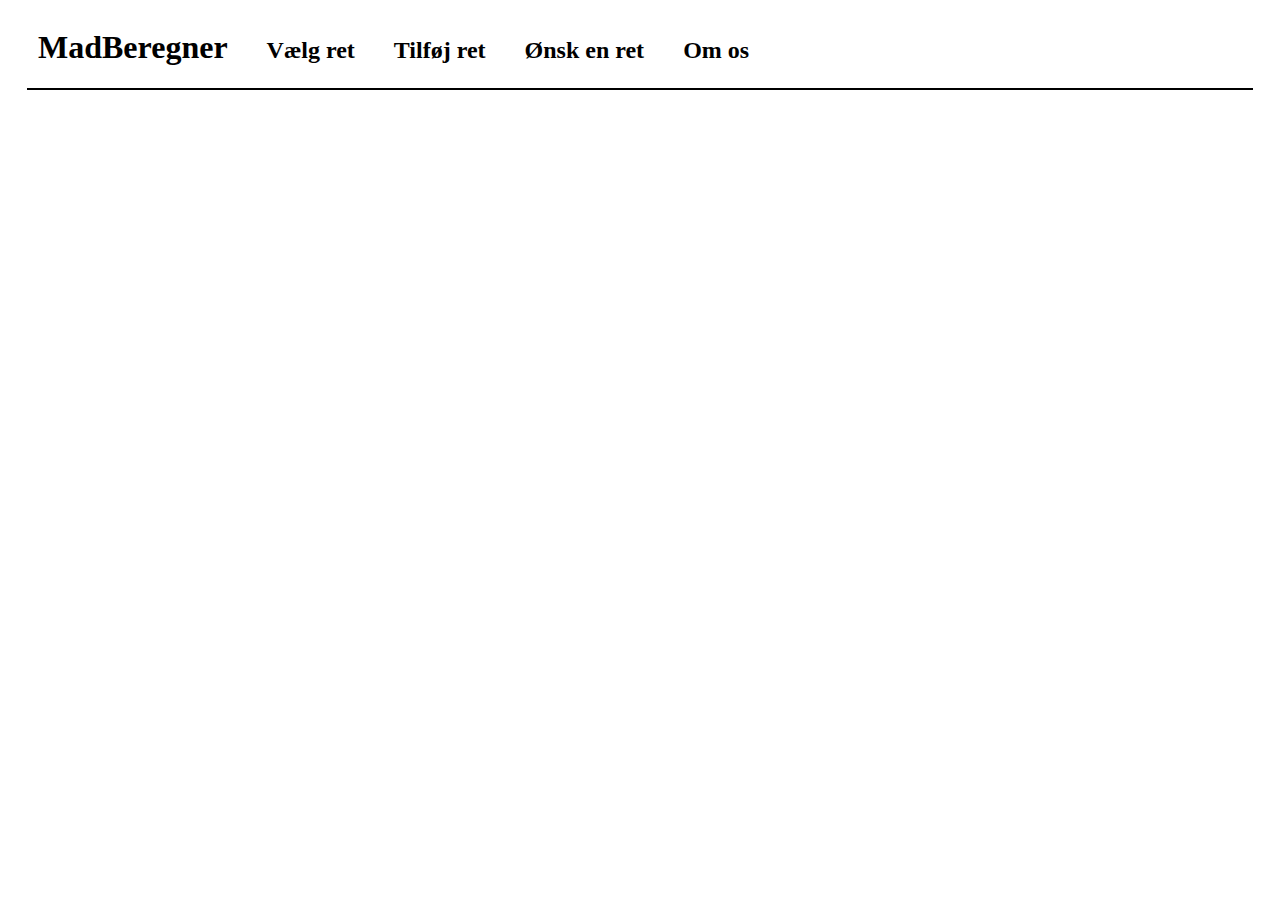
==== aboutUs.html @ b3b24de9 "ændring ift. navBar" ====
<!DOCTYPE html>
<html lang="en">
<head>
    <meta charset="UTF-8">
    <meta name="viewport" content="width=device-width, initial-scale=1.0">
    <title>Document</title>
    <link rel="stylesheet" href="./css/navBar.css">
</head>
<body>
    <!-- navigation bar -->
    <div class= "nav">
        <div class="first logo"><h1 class="Name"><a href="./index.html">MadBeregner</a><h1></div>
        <div class="first one"><h2><a href="./chooseFood.html">Vælg ret</a></h2></div>
        <div class= "first two"><h2><a href="./addFood.html">Tilføj ret</a></h2></div>
        <div class= "first three"><h2><a href="./requestFood.html">Ønsk en ret</a></h2></div>
        <div class= "first foruth"><h2><a href="./aboutUs.html">Om os</a></h2></div>
        <div class= "line"></div>
    </div>
    <!-- navigation bar  end -->
</body>
</html>
---- css/navBar.css ----
.nav{ 
}

.line{
    height: 2px;
    background-color: black;
    width: 97%;
    margin-left: auto;
    margin-right: auto;
}

.Name{
}

.logo{
    margin-left: 30px;
}

.first{
    display: inline-block;
}

.first a{
    color: black;
    text-decoration: none;
}

.first a:hover{
    text-decoration: underline;
}

.one{
    margin-left: 35px;
}

.two{
    margin-left: 35px;
}

.three{
    margin-left: 35px;
}

.foruth{
    margin-left: 35px;
}
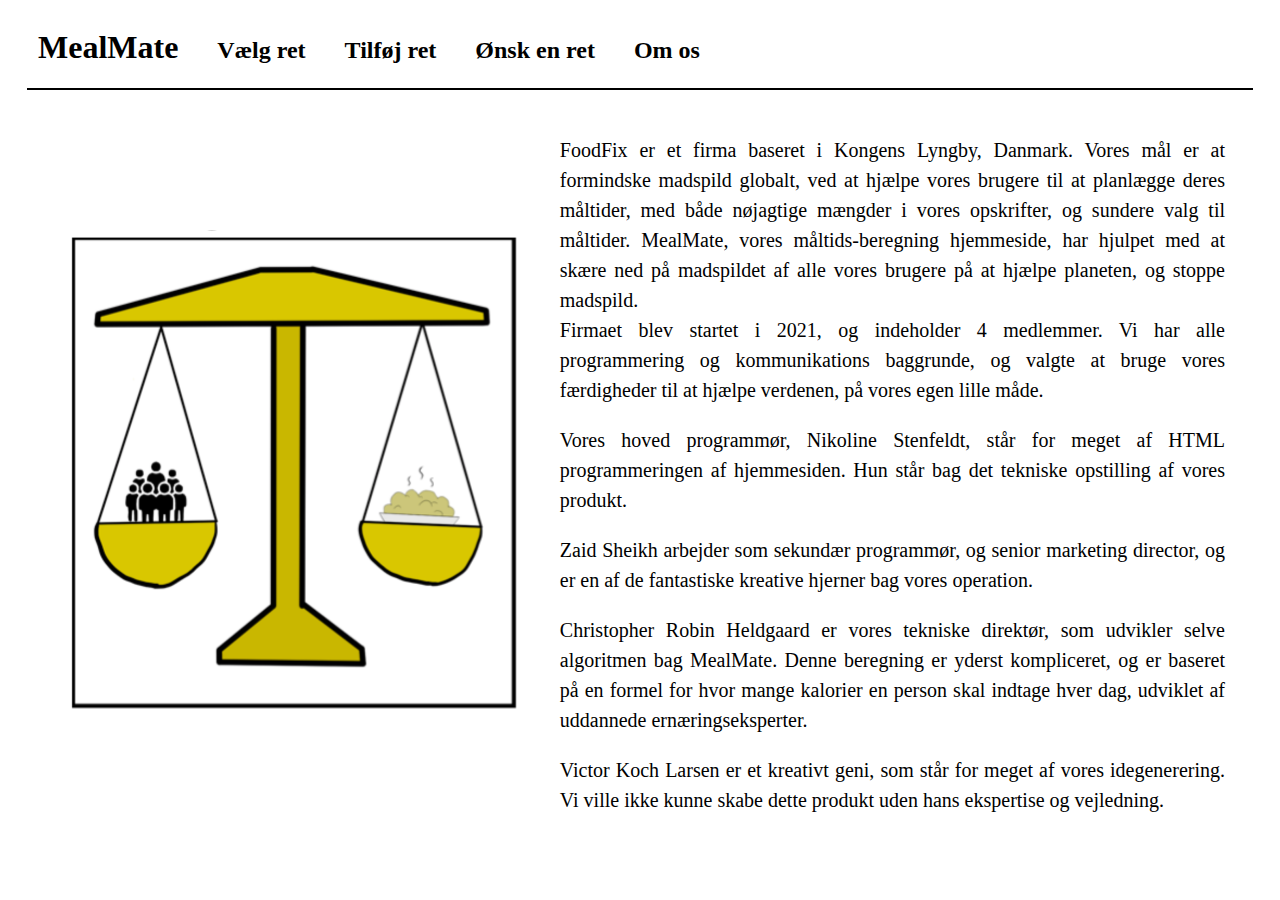
==== commit 16fff4b1: "tilføjet framen "om os"" ====
--- a/aboutUs.html
+++ b/aboutUs.html
@@ -5,11 +5,12 @@
     <meta name="viewport" content="width=device-width, initial-scale=1.0">
     <title>Document</title>
     <link rel="stylesheet" href="./css/navBar.css">
+    <link rel="stylesheet" href="./css/aboutUs.css">
 </head>
 <body>
     <!-- navigation bar -->
     <div class= "nav">
-        <div class="first logo"><h1 class="Name"><a href="./index.html">MadBeregner</a><h1></div>
+        <div class="first logo"><h1 class="Name"><a href="./index.html">MealMate</a><h1></div>
         <div class="first one"><h2><a href="./chooseFood.html">Vælg ret</a></h2></div>
         <div class= "first two"><h2><a href="./addFood.html">Tilføj ret</a></h2></div>
         <div class= "first three"><h2><a href="./requestFood.html">Ønsk en ret</a></h2></div>
@@ -17,5 +18,16 @@
         <div class= "line"></div>
     </div>
     <!-- navigation bar  end -->
+
+    <!-- aboutUs css-->
+   <div class="textOnPage"> 
+    <div class="ImageHolder"><img src="./Images/logo.png" alt="Vores logo"></div>
+    <div class="textHolder"><p>FoodFix er et firma baseret i Kongens Lyngby, Danmark. Vores mål er at formindske madspild globalt, ved at hjælpe vores brugere til at planlægge deres måltider, med både nøjagtige mængder i vores opskrifter, og sundere valg til måltider. MealMate, vores måltids-beregning hjemmeside, har hjulpet med at skære ned på madspildet af alle vores brugere på at hjælpe planeten, og stoppe madspild.<br>Firmaet blev startet i 2021, og indeholder 4 medlemmer. Vi har alle programmering og kommunikations baggrunde, og valgte at bruge vores færdigheder til at hjælpe verdenen, på vores egen lille måde.</p>
+     <p>Vores hoved programmør, Nikoline Stenfeldt, står for meget af HTML programmeringen af hjemmesiden. Hun står bag det tekniske opstilling af vores produkt.</p>
+    <p>Zaid Sheikh arbejder som sekundær programmør, og senior marketing director, og er en af de fantastiske kreative hjerner bag vores operation.</p>
+    <p>Christopher Robin Heldgaard er vores tekniske direktør, som udvikler selve algoritmen bag MealMate. Denne beregning er yderst kompliceret, og er baseret på en formel for hvor mange kalorier en person skal indtage hver dag, udviklet af uddannede ernæringseksperter.</p>
+    <p>Victor Koch Larsen er et kreativt geni, som står for meget af vores idegenerering. Vi ville ikke kunne skabe dette produkt uden hans ekspertise og vejledning.</p></div>
+ </div>
+    <!-- aboutUs css end-->
 </body>
 </html>--- a/css/aboutUs.css
+++ b/css/aboutUs.css
@@ -0,0 +1,29 @@
+.textOnPage{
+    width: 100%;
+    margin-top: 25px;
+}
+
+.textOnPage > div{
+    display:table-cell;
+    vertical-align: middle;
+}
+
+.ImageHolder{
+    width: 45%;
+    text-align: center;
+}
+
+.ImageHolder img{
+    width: 80%;
+}
+
+.textHolder{
+    position: relative;
+    left: -17px;
+    padding-right: 30px;
+    width: 55%;
+    text-align: justify;
+     line-height: 30px;
+    font-size: 20px;
+}
+
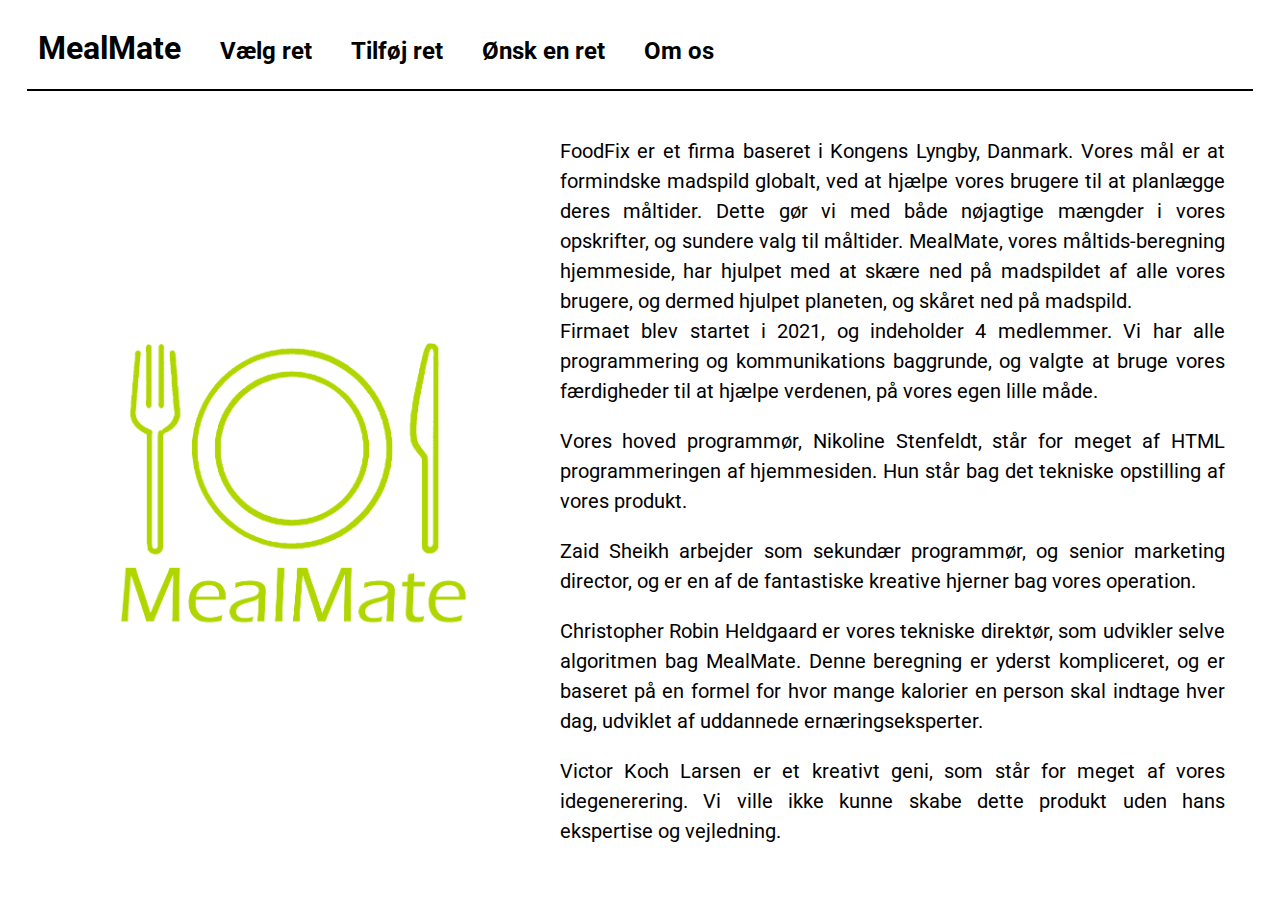
==== commit ccebd84f: "næsten færdiggjort produkt" ====
--- a/aboutUs.html
+++ b/aboutUs.html
@@ -22,7 +22,7 @@
     <!-- aboutUs css-->
    <div class="textOnPage"> 
     <div class="ImageHolder"><img src="./Images/logo.png" alt="Vores logo"></div>
-    <div class="textHolder"><p>FoodFix er et firma baseret i Kongens Lyngby, Danmark. Vores mål er at formindske madspild globalt, ved at hjælpe vores brugere til at planlægge deres måltider, med både nøjagtige mængder i vores opskrifter, og sundere valg til måltider. MealMate, vores måltids-beregning hjemmeside, har hjulpet med at skære ned på madspildet af alle vores brugere på at hjælpe planeten, og stoppe madspild.<br>Firmaet blev startet i 2021, og indeholder 4 medlemmer. Vi har alle programmering og kommunikations baggrunde, og valgte at bruge vores færdigheder til at hjælpe verdenen, på vores egen lille måde.</p>
+    <div class="textHolder"><p>FoodFix er et firma baseret i Kongens Lyngby, Danmark. Vores mål er at formindske madspild globalt, ved at hjælpe vores brugere til at planlægge deres måltider. Dette gør vi med både nøjagtige mængder i vores opskrifter, og sundere valg til måltider. MealMate, vores måltids-beregning hjemmeside, har hjulpet med at skære ned på madspildet af alle vores brugere, og dermed hjulpet planeten, og skåret ned på madspild.<br>Firmaet blev startet i 2021, og indeholder 4 medlemmer. Vi har alle programmering og kommunikations baggrunde, og valgte at bruge vores færdigheder til at hjælpe verdenen, på vores egen lille måde.</p>
      <p>Vores hoved programmør, Nikoline Stenfeldt, står for meget af HTML programmeringen af hjemmesiden. Hun står bag det tekniske opstilling af vores produkt.</p>
     <p>Zaid Sheikh arbejder som sekundær programmør, og senior marketing director, og er en af de fantastiske kreative hjerner bag vores operation.</p>
     <p>Christopher Robin Heldgaard er vores tekniske direktør, som udvikler selve algoritmen bag MealMate. Denne beregning er yderst kompliceret, og er baseret på en formel for hvor mange kalorier en person skal indtage hver dag, udviklet af uddannede ernæringseksperter.</p>
--- a/css/navBar.css
+++ b/css/navBar.css
@@ -1,3 +1,9 @@
+@import url('https://fonts.googleapis.com/css2?family=Roboto:ital,wght@0,400;0,700;1,400;1,700&display=swap');
+
+body{
+    font-family: 'Roboto', sans-serif;
+}
+
 .nav{ 
 }
 
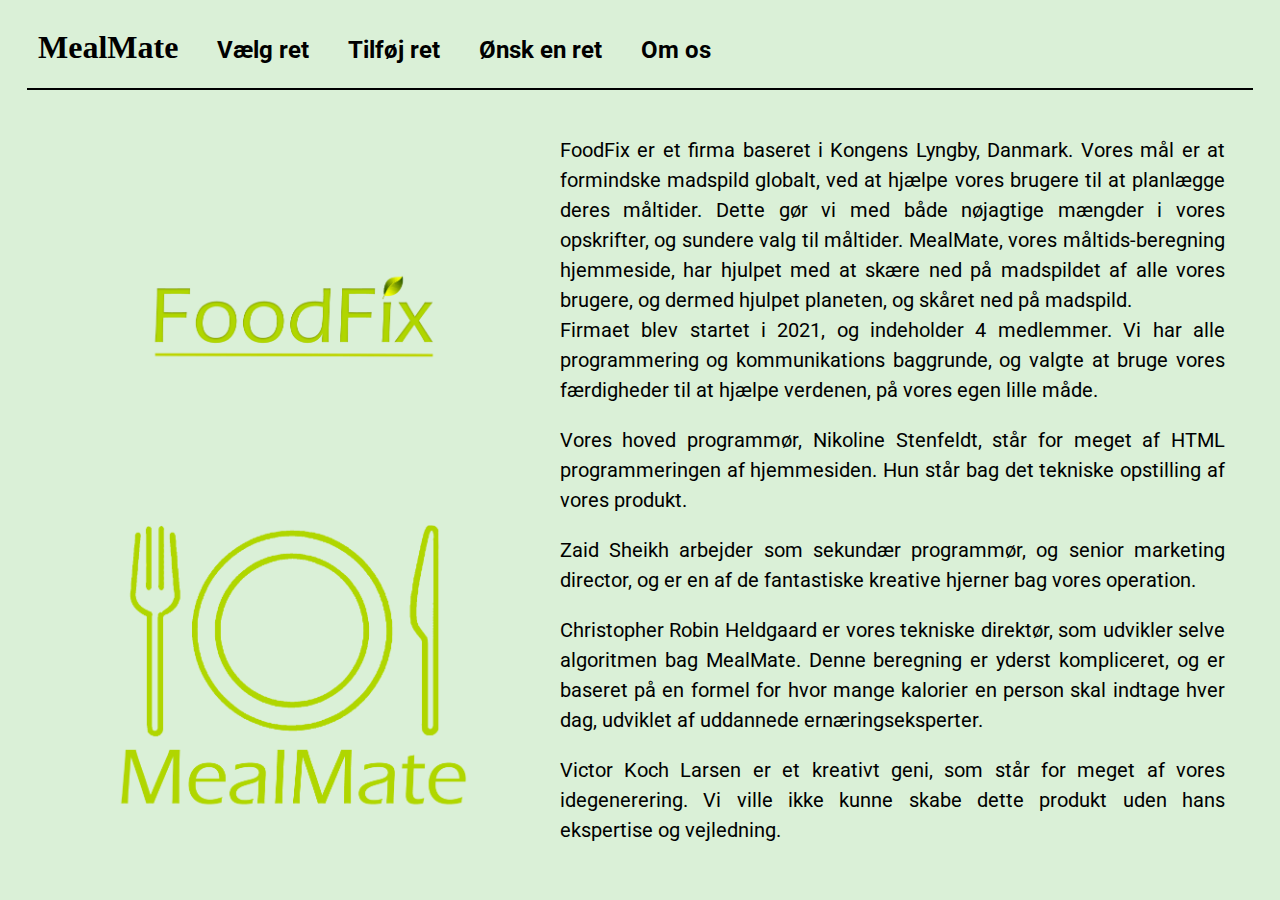
==== commit 0a07c673: "næsten færdiggjort pt 2" ====
--- a/aboutUs.html
+++ b/aboutUs.html
@@ -7,10 +7,10 @@
     <link rel="stylesheet" href="./css/navBar.css">
     <link rel="stylesheet" href="./css/aboutUs.css">
 </head>
-<body>
+<body style="background-color: #DAF0D7;">
     <!-- navigation bar -->
     <div class= "nav">
-        <div class="first logo"><h1 class="Name"><a href="./index.html">MealMate</a><h1></div>
+        <div class="first logo"><h1 style="font-family: Eras Medium ITC; " class="Name"><a href="./index.html">MealMate</a><h1></div>
         <div class="first one"><h2><a href="./chooseFood.html">Vælg ret</a></h2></div>
         <div class= "first two"><h2><a href="./addFood.html">Tilføj ret</a></h2></div>
         <div class= "first three"><h2><a href="./requestFood.html">Ønsk en ret</a></h2></div>
@@ -21,8 +21,11 @@
 
     <!-- aboutUs css-->
    <div class="textOnPage"> 
-    <div class="ImageHolder"><img src="./Images/logo.png" alt="Vores logo"></div>
-    <div class="textHolder"><p>FoodFix er et firma baseret i Kongens Lyngby, Danmark. Vores mål er at formindske madspild globalt, ved at hjælpe vores brugere til at planlægge deres måltider. Dette gør vi med både nøjagtige mængder i vores opskrifter, og sundere valg til måltider. MealMate, vores måltids-beregning hjemmeside, har hjulpet med at skære ned på madspildet af alle vores brugere, og dermed hjulpet planeten, og skåret ned på madspild.<br>Firmaet blev startet i 2021, og indeholder 4 medlemmer. Vi har alle programmering og kommunikations baggrunde, og valgte at bruge vores færdigheder til at hjælpe verdenen, på vores egen lille måde.</p>
+    <div class="ImageHolder">
+        <img src="./Images/firmaNavn.png" alt="Vores firma navn">
+        <img src="./Images/logo.png" alt="Vores logo">
+    </div>
+    <div class="textHolder"><p class="firstParagraph">FoodFix er et firma baseret i Kongens Lyngby, Danmark. Vores mål er at formindske madspild globalt, ved at hjælpe vores brugere til at planlægge deres måltider. Dette gør vi med både nøjagtige mængder i vores opskrifter, og sundere valg til måltider. MealMate, vores måltids-beregning hjemmeside, har hjulpet med at skære ned på madspildet af alle vores brugere, og dermed hjulpet planeten, og skåret ned på madspild.<br>Firmaet blev startet i 2021, og indeholder 4 medlemmer. Vi har alle programmering og kommunikations baggrunde, og valgte at bruge vores færdigheder til at hjælpe verdenen, på vores egen lille måde.</p>
      <p>Vores hoved programmør, Nikoline Stenfeldt, står for meget af HTML programmeringen af hjemmesiden. Hun står bag det tekniske opstilling af vores produkt.</p>
     <p>Zaid Sheikh arbejder som sekundær programmør, og senior marketing director, og er en af de fantastiske kreative hjerner bag vores operation.</p>
     <p>Christopher Robin Heldgaard er vores tekniske direktør, som udvikler selve algoritmen bag MealMate. Denne beregning er yderst kompliceret, og er baseret på en formel for hvor mange kalorier en person skal indtage hver dag, udviklet af uddannede ernæringseksperter.</p>
--- a/css/aboutUs.css
+++ b/css/aboutUs.css
@@ -15,6 +15,7 @@
 
 .ImageHolder img{
     width: 80%;
+    margin-top: 10px;
 }
 
 .textHolder{
@@ -27,3 +28,4 @@
     font-size: 20px;
 }
 
+
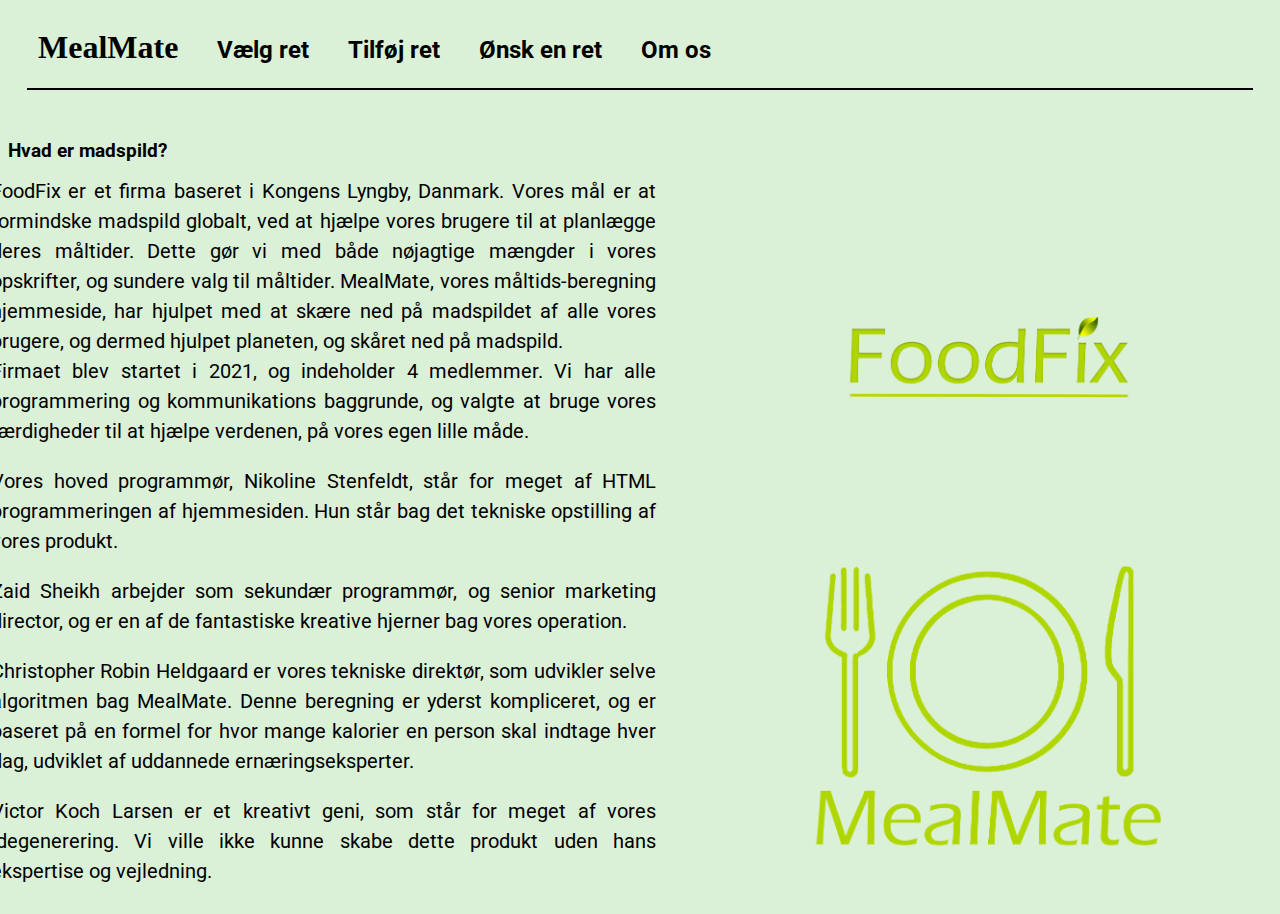
==== commit 34dd7314: "ændret om os siden" ====
--- a/aboutUs.html
+++ b/aboutUs.html
@@ -21,16 +21,17 @@
 
     <!-- aboutUs css-->
    <div class="textOnPage"> 
-    <div class="ImageHolder">
-        <img src="./Images/firmaNavn.png" alt="Vores firma navn">
-        <img src="./Images/logo.png" alt="Vores logo">
-    </div>
+    <h3 id="pageTitle" style="position: relative; top: 25px;">Hvad er madspild?</h3>
     <div class="textHolder"><p class="firstParagraph">FoodFix er et firma baseret i Kongens Lyngby, Danmark. Vores mål er at formindske madspild globalt, ved at hjælpe vores brugere til at planlægge deres måltider. Dette gør vi med både nøjagtige mængder i vores opskrifter, og sundere valg til måltider. MealMate, vores måltids-beregning hjemmeside, har hjulpet med at skære ned på madspildet af alle vores brugere, og dermed hjulpet planeten, og skåret ned på madspild.<br>Firmaet blev startet i 2021, og indeholder 4 medlemmer. Vi har alle programmering og kommunikations baggrunde, og valgte at bruge vores færdigheder til at hjælpe verdenen, på vores egen lille måde.</p>
      <p>Vores hoved programmør, Nikoline Stenfeldt, står for meget af HTML programmeringen af hjemmesiden. Hun står bag det tekniske opstilling af vores produkt.</p>
     <p>Zaid Sheikh arbejder som sekundær programmør, og senior marketing director, og er en af de fantastiske kreative hjerner bag vores operation.</p>
     <p>Christopher Robin Heldgaard er vores tekniske direktør, som udvikler selve algoritmen bag MealMate. Denne beregning er yderst kompliceret, og er baseret på en formel for hvor mange kalorier en person skal indtage hver dag, udviklet af uddannede ernæringseksperter.</p>
     <p>Victor Koch Larsen er et kreativt geni, som står for meget af vores idegenerering. Vi ville ikke kunne skabe dette produkt uden hans ekspertise og vejledning.</p></div>
- </div>
+    <div class="ImageHolder">
+        <img src="./Images/firmaNavn.png" alt="Vores firma navn">
+        <img src="./Images/logo.png" alt="Vores logo">
+    </div>
+</div>
     <!-- aboutUs css end-->
 </body>
 </html>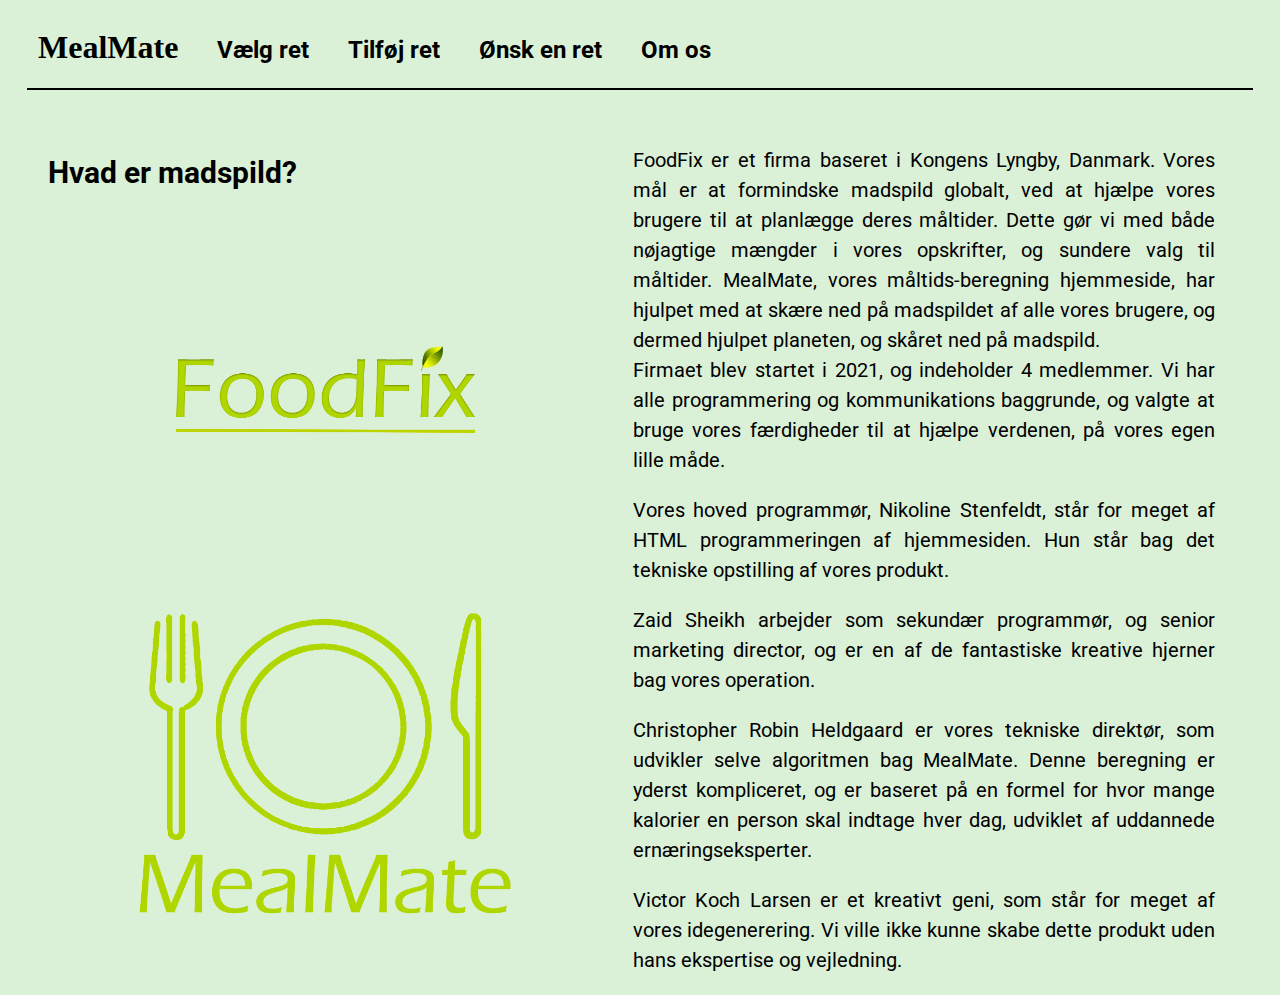
==== commit 05e45dc9: "layout- om os" ====
--- a/aboutUs.html
+++ b/aboutUs.html
@@ -20,17 +20,29 @@
     <!-- navigation bar  end -->
 
     <!-- aboutUs css-->
-   <div class="textOnPage"> 
-    <h3 id="pageTitle" style="position: relative; top: 25px;">Hvad er madspild?</h3>
-    <div class="textHolder"><p class="firstParagraph">FoodFix er et firma baseret i Kongens Lyngby, Danmark. Vores mål er at formindske madspild globalt, ved at hjælpe vores brugere til at planlægge deres måltider. Dette gør vi med både nøjagtige mængder i vores opskrifter, og sundere valg til måltider. MealMate, vores måltids-beregning hjemmeside, har hjulpet med at skære ned på madspildet af alle vores brugere, og dermed hjulpet planeten, og skåret ned på madspild.<br>Firmaet blev startet i 2021, og indeholder 4 medlemmer. Vi har alle programmering og kommunikations baggrunde, og valgte at bruge vores færdigheder til at hjælpe verdenen, på vores egen lille måde.</p>
-     <p>Vores hoved programmør, Nikoline Stenfeldt, står for meget af HTML programmeringen af hjemmesiden. Hun står bag det tekniske opstilling af vores produkt.</p>
-    <p>Zaid Sheikh arbejder som sekundær programmør, og senior marketing director, og er en af de fantastiske kreative hjerner bag vores operation.</p>
-    <p>Christopher Robin Heldgaard er vores tekniske direktør, som udvikler selve algoritmen bag MealMate. Denne beregning er yderst kompliceret, og er baseret på en formel for hvor mange kalorier en person skal indtage hver dag, udviklet af uddannede ernæringseksperter.</p>
-    <p>Victor Koch Larsen er et kreativt geni, som står for meget af vores idegenerering. Vi ville ikke kunne skabe dette produkt uden hans ekspertise og vejledning.</p></div>
-    <div class="ImageHolder">
-        <img src="./Images/firmaNavn.png" alt="Vores firma navn">
-        <img src="./Images/logo.png" alt="Vores logo">
+    <div class="row">
+        <!-- venstre side-->
+        <div class="column">
+            <div class="pageTitle"> 
+            <h3 id="pageTitle" style="position: relative; top: 25px; left: 30px; font-size: 30px;">Hvad er madspild?</h3>
+            </div>
+            <div class="ImageHolder">
+                <img src="./Images/firmaNavn.png" alt="Vores firma navn">
+                <img src="./Images/logo.png" alt="Vores logo">
+            </div>
+        </div>
+        <div class="column">
+            <div class="textOnPage"> 
+                <div class="textHolder"><p class="firstParagraph">FoodFix er et firma baseret i Kongens Lyngby, Danmark. Vores mål er at formindske madspild globalt, ved at hjælpe vores brugere til at planlægge deres måltider. Dette gør vi med både nøjagtige mængder i vores opskrifter, og sundere valg til måltider. MealMate, vores måltids-beregning hjemmeside, har hjulpet med at skære ned på madspildet af alle vores brugere, og dermed hjulpet planeten, og skåret ned på madspild.<br>Firmaet blev startet i 2021, og indeholder 4 medlemmer. Vi har alle programmering og kommunikations baggrunde, og valgte at bruge vores færdigheder til at hjælpe verdenen, på vores egen lille måde.</p>
+                 <p>Vores hoved programmør, Nikoline Stenfeldt, står for meget af HTML programmeringen af hjemmesiden. Hun står bag det tekniske opstilling af vores produkt.</p>
+                <p>Zaid Sheikh arbejder som sekundær programmør, og senior marketing director, og er en af de fantastiske kreative hjerner bag vores operation.</p>
+                <p>Christopher Robin Heldgaard er vores tekniske direktør, som udvikler selve algoritmen bag MealMate. Denne beregning er yderst kompliceret, og er baseret på en formel for hvor mange kalorier en person skal indtage hver dag, udviklet af uddannede ernæringseksperter.</p>
+                <p>Victor Koch Larsen er et kreativt geni, som står for meget af vores idegenerering. Vi ville ikke kunne skabe dette produkt uden hans ekspertise og vejledning.</p></div>
+            </div>
+        </div>
+
     </div>
+
 </div>
     <!-- aboutUs css end-->
 </body>
--- a/css/aboutUs.css
+++ b/css/aboutUs.css
@@ -1,3 +1,18 @@
+* {
+    box-sizing: border-box;
+  }
+
+.column {
+    float: left;
+    width: 50%;
+    padding: 10px;
+    height: 300px;
+  }
+.row:after {
+    content: "";
+    display: table;
+    clear: both;
+}
 .textOnPage{
     width: 100%;
     margin-top: 25px;
@@ -6,10 +21,11 @@
 .textOnPage > div{
     display:table-cell;
     vertical-align: middle;
+
 }
 
 .ImageHolder{
-    width: 45%;
+    width: 100%;
     text-align: center;
 }
 
@@ -28,4 +44,3 @@
     font-size: 20px;
 }
 
-
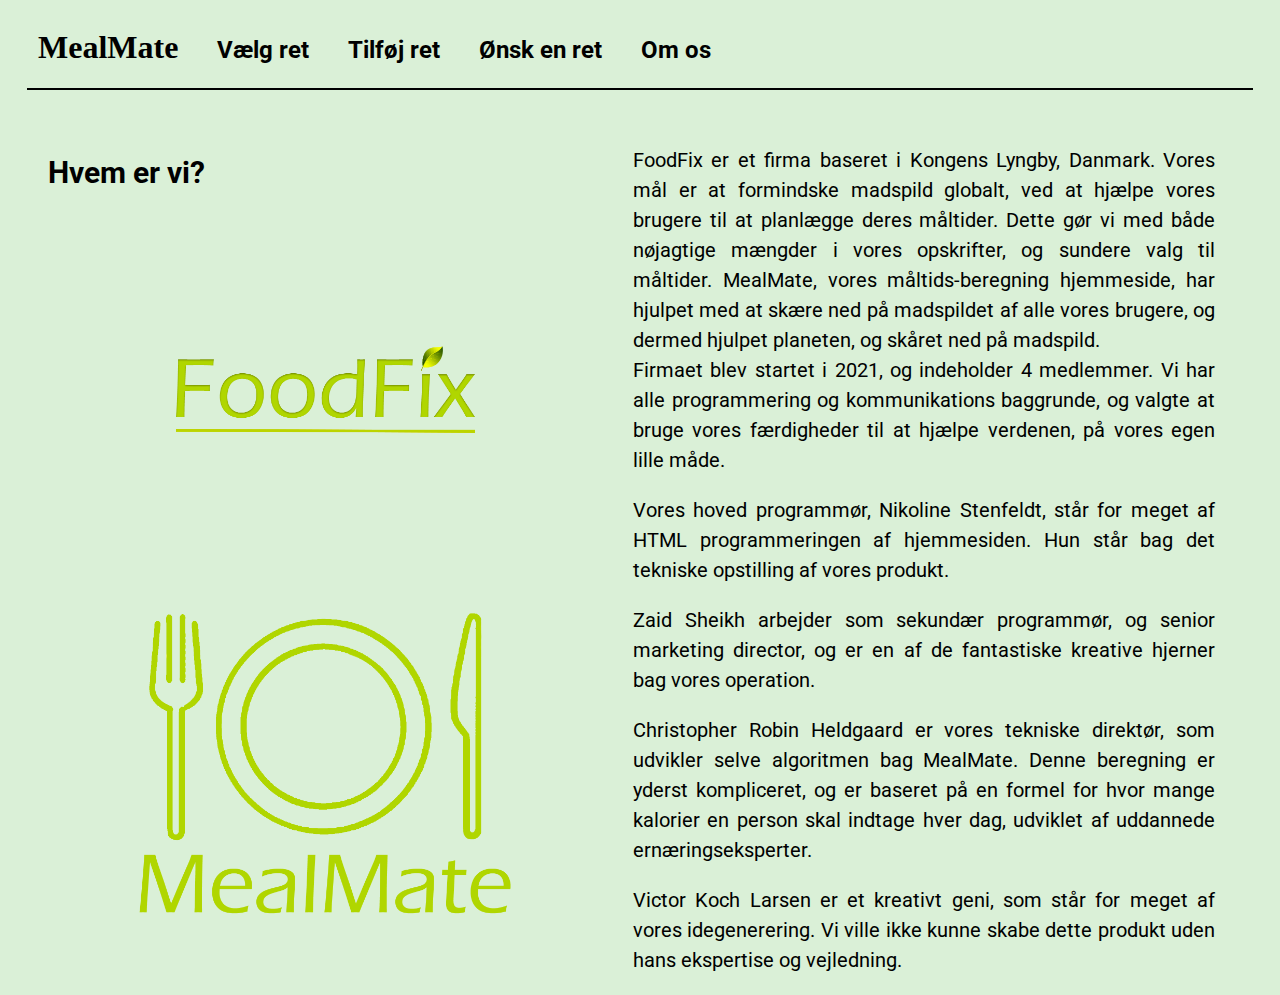
==== commit 1523e4d1: "hvem er vi?" ====
--- a/aboutUs.html
+++ b/aboutUs.html
@@ -24,7 +24,7 @@
         <!-- venstre side-->
         <div class="column">
             <div class="pageTitle"> 
-            <h3 id="pageTitle" style="position: relative; top: 25px; left: 30px; font-size: 30px;">Hvad er madspild?</h3>
+            <h3 id="pageTitle" style="position: relative; top: 25px; left: 30px; font-size: 30px;">Hvem er vi?</h3>
             </div>
             <div class="ImageHolder">
                 <img src="./Images/firmaNavn.png" alt="Vores firma navn">
